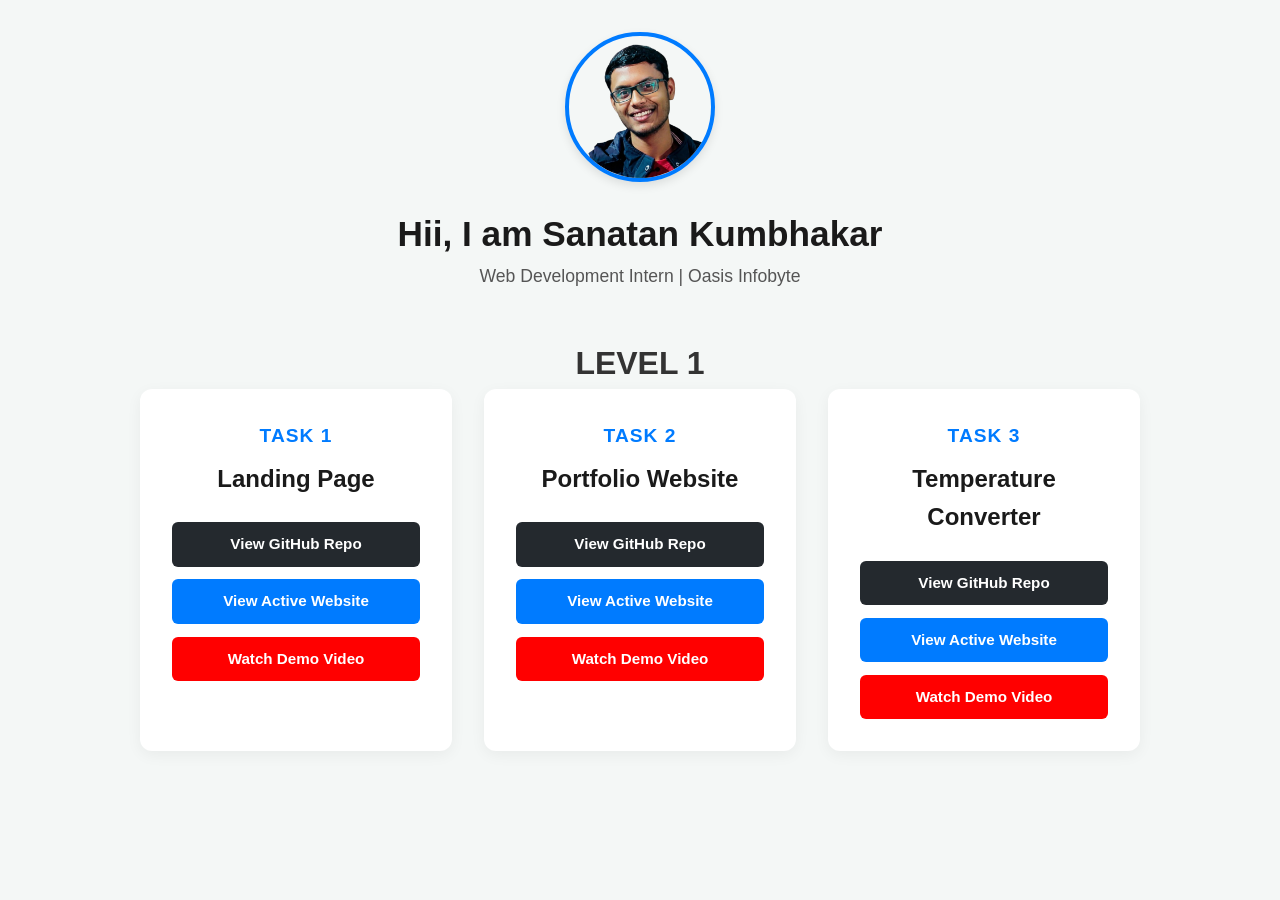
==== All_in_one.html @ 92bdf08d "TASK1 Completed" ====
<!DOCTYPE html>
<html lang="en">
<head>
    <meta charset="UTF-8">
    <meta name="viewport" content="width=device-width, initial-scale=1.0">
    <title>Sanatan Kumbhakar | Oasis Infobyte Tasks</title>
    <style>
        * {
            margin: 0;
            padding: 0;
            box-sizing: border-box;
            font-family: 'Segoe UI', Tahoma, Geneva, Verdana, sans-serif;
        }

        body {
            background-color: #f4f7f6;
            color: #333;
            line-height: 1.6;
            display: flex;
            flex-direction: column;
            align-items: center;
            padding: 2rem;
        }

/* Profile Section */
        .profile-header {
            text-align: center;
            margin-bottom: 3rem;
            animation: fadeIn 1s ease-in-out;
        }

        .profile-img {
            width: 150px;
            height: 150px;
            border-radius: 50%;
            object-fit: cover;
            border: 4px solid #007bff;
            margin-bottom: 1rem;
            box-shadow: 0 4px 10px rgba(0, 0, 0, 0.1);
        }

        .profile-header h1 {
            font-size: 2.2rem;
            color: #1a1a1a;
        }

        .profile-header p {
            font-size: 1.1rem;
            color: #555;
            font-weight: 500;
        }
/* tasks */
        .task-container {
            display: grid;
            grid-template-columns: repeat(auto-fit, minmax(300px, 1fr));
            gap: 2rem;
            width: 100%;
            max-width: 1000px;
        }

        .task-card {
            background: #ffffff;
            border-radius: 12px;
            padding: 2rem;
            text-align: center;
            box-shadow: 0 4px 15px rgba(0, 0, 0, 0.05);
            transition: transform 0.3s ease, box-shadow 0.3s ease;
        }

        .task-card:hover {
            transform: translateY(-5px);
            box-shadow: 0 8px 25px rgba(0, 0, 0, 0.1);
        }

        .task-card h2 {
            font-size: 1.2rem;
            color: #007bff;
            text-transform: uppercase;
            letter-spacing: 1px;
            margin-bottom: 0.5rem;
        }

        .task-card h3 {
            font-size: 1.5rem;
            color: #1a1a1a;
            margin-bottom: 1.5rem;
        }

/* buttonlinks */
        .links-group {
            display: flex;
            flex-direction: column;
            gap: 0.8rem;
        }

        .btn {
            text-decoration: none;
            padding: 10px 15px;
            border-radius: 6px;
            font-weight: 600;
            font-size: 0.95rem;
            transition: background 0.3s ease, color 0.3s ease;
        }

        .btn-github {
            background-color: #24292e;
            color: #ffffff;
        }
        .btn-github:hover { background-color: #000000; }

        .btn-live {
            background-color: #007bff;
            color: #ffffff;
        }
        .btn-live:hover { background-color: #0056b3; }

        .btn-video {
            background-color: #ff0000;
            color: #ffffff;
        }
        .btn-video:hover { background-color: #cc0000; }

        @keyframes fadeIn {
            from { opacity: 0; transform: translateY(-20px); }
            to { opacity: 1; transform: translateY(0); }
        }

        /*Responsive Tweaks*/
        @media (max-width: 600px) {
            body { padding: 1rem; }
            .profile-header h1 { font-size: 1.8rem; }
        }
    </style>
</head>
<body>

    <header class="profile-header">
        <img src="TASK_1\profile.png" alt="Sanatan Kumbhakar" class="profile-img">
        <h1>Hii, I am Sanatan Kumbhakar</h1>
        <p>Web Development Intern | Oasis Infobyte</p>
    </header>

    <h1>LEVEL 1</h1>
    <main class="task-container">
        <div class="task-card">
            <h2>Task 1</h2>
            <h3>Landing Page</h3>
            <div class="links-group">
                <a href="#" class="btn btn-github" target="_blank">View GitHub Repo</a>
                <a href="#" class="btn btn-live" target="_blank">View Active Website</a>
                <a href="#" class="btn btn-video" target="_blank">Watch Demo Video</a>
            </div>
        </div>

        <div class="task-card">
            <h2>Task 2</h2>
            <h3>Portfolio Website</h3>
            <div class="links-group">
                <a href="#" class="btn btn-github" target="_blank">View GitHub Repo</a>
                <a href="#" class="btn btn-live" target="_blank">View Active Website</a>
                <a href="#" class="btn btn-video" target="_blank">Watch Demo Video</a>
            </div>
        </div>

        <div class="task-card">
            <h2>Task 3</h2>
            <h3>Temperature Converter</h3>
            <div class="links-group">
                <a href="#" class="btn btn-github" target="_blank">View GitHub Repo</a>
                <a href="#" class="btn btn-live" target="_blank">View Active Website</a>
                <a href="#" class="btn btn-video" target="_blank">Watch Demo Video</a>
            </div>
        </div>

    </main>

</body>
</html>
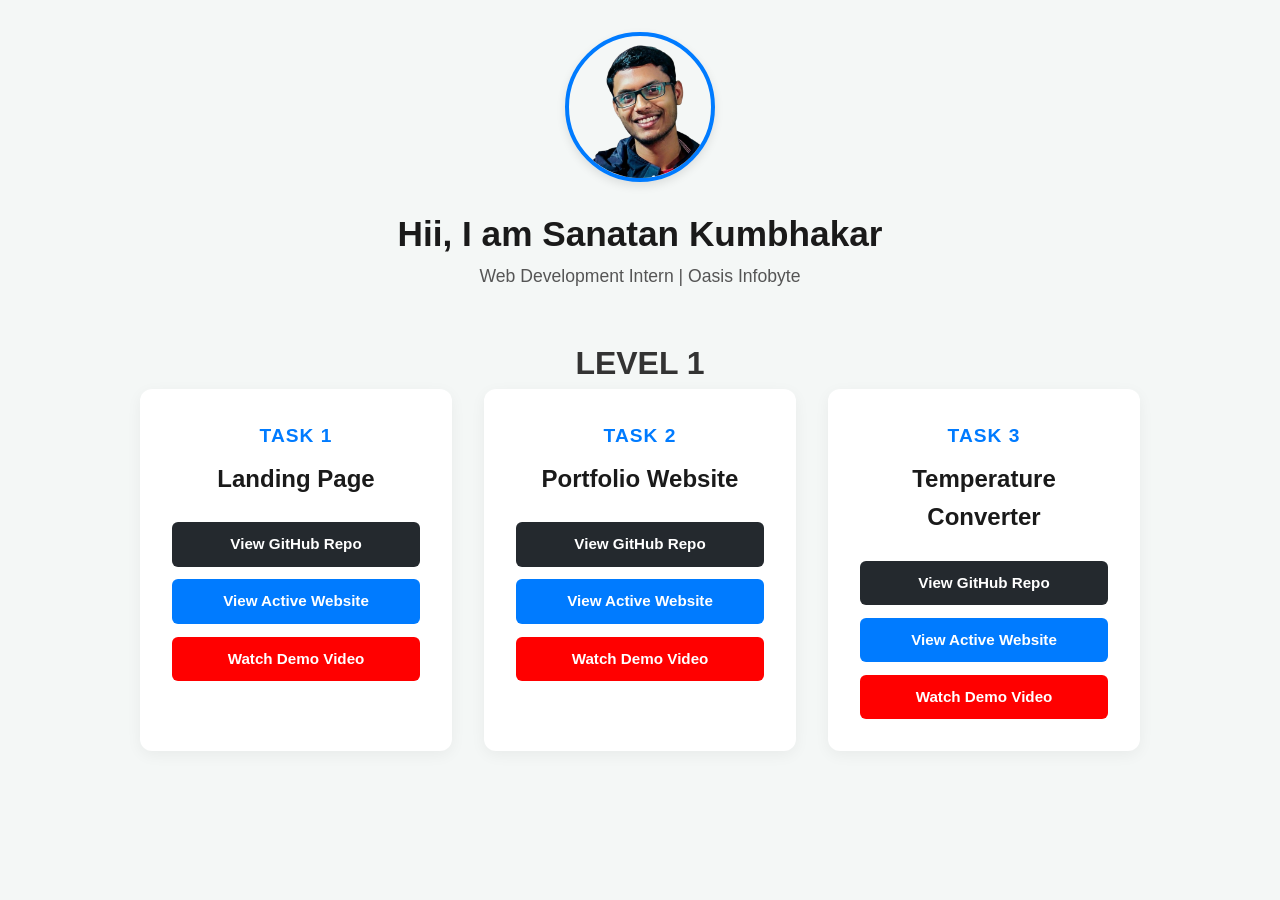
==== commit 75088408: "Done" ====
--- a/All_in_one.html
+++ b/All_in_one.html
@@ -135,7 +135,7 @@
 <body>
 
     <header class="profile-header">
-        <img src="TASK_1\profile.png" alt="Sanatan Kumbhakar" class="profile-img">
+        <img src="SanatanKumbhkar_TASK2\IMG_20250126_132903.png" alt="Sanatan Kumbhakar" class="profile-img">
         <h1>Hii, I am Sanatan Kumbhakar</h1>
         <p>Web Development Intern | Oasis Infobyte</p>
     </header>
@@ -146,9 +146,9 @@
             <h2>Task 1</h2>
             <h3>Landing Page</h3>
             <div class="links-group">
-                <a href="#" class="btn btn-github" target="_blank">View GitHub Repo</a>
-                <a href="#" class="btn btn-live" target="_blank">View Active Website</a>
-                <a href="#" class="btn btn-video" target="_blank">Watch Demo Video</a>
+                <a href="https://github.com/ArySanatan/OIBSIP/commit/92bdf08d3d8d6cc9b3e295de707254f0487eb994" class="btn btn-github" target="_blank" rel="noopener">View GitHub Repo</a>
+                <a href="TASK_1\index.html" class="btn btn-live" target="_blank" rel="noopener">View Active Website</a>
+                <a href="https://youtu.be/YXPGHRrD490?si=I96fTGAb-y_go6mY" class="btn btn-video" target="_blank" rel="noopener">Watch Demo Video</a>
             </div>
         </div>
 
@@ -156,9 +156,9 @@
             <h2>Task 2</h2>
             <h3>Portfolio Website</h3>
             <div class="links-group">
-                <a href="#" class="btn btn-github" target="_blank">View GitHub Repo</a>
-                <a href="#" class="btn btn-live" target="_blank">View Active Website</a>
-                <a href="#" class="btn btn-video" target="_blank">Watch Demo Video</a>
+                <a href="https://github.com/ArySanatan/OIBSIP/tree/main/SanatanKumbhkar_TASK2" class="btn btn-github" target="_blank" rel="noopener">View GitHub Repo</a>
+                <a href="SanatanKumbhkar_TASK2\index.html" class="btn btn-live" target="_blank" rel="noopener">View Active Website</a>
+                <a href="#" class="btn btn-video" target="_blank" rel="noopener">Watch Demo Video</a>
             </div>
         </div>
 
@@ -166,9 +166,9 @@
             <h2>Task 3</h2>
             <h3>Temperature Converter</h3>
             <div class="links-group">
-                <a href="#" class="btn btn-github" target="_blank">View GitHub Repo</a>
-                <a href="#" class="btn btn-live" target="_blank">View Active Website</a>
-                <a href="#" class="btn btn-video" target="_blank">Watch Demo Video</a>
+                <a href="#" class="btn btn-github" target="_blank" rel="noopener">View GitHub Repo</a>
+                <a href="SanatanKumbhkar_TASK3\main.html" class="btn btn-live" target="_blank" rel="noopener">View Active Website</a>
+                <a href="#" class="btn btn-video" target="_blank" rel="noopener">Watch Demo Video</a>
             </div>
         </div>
 
